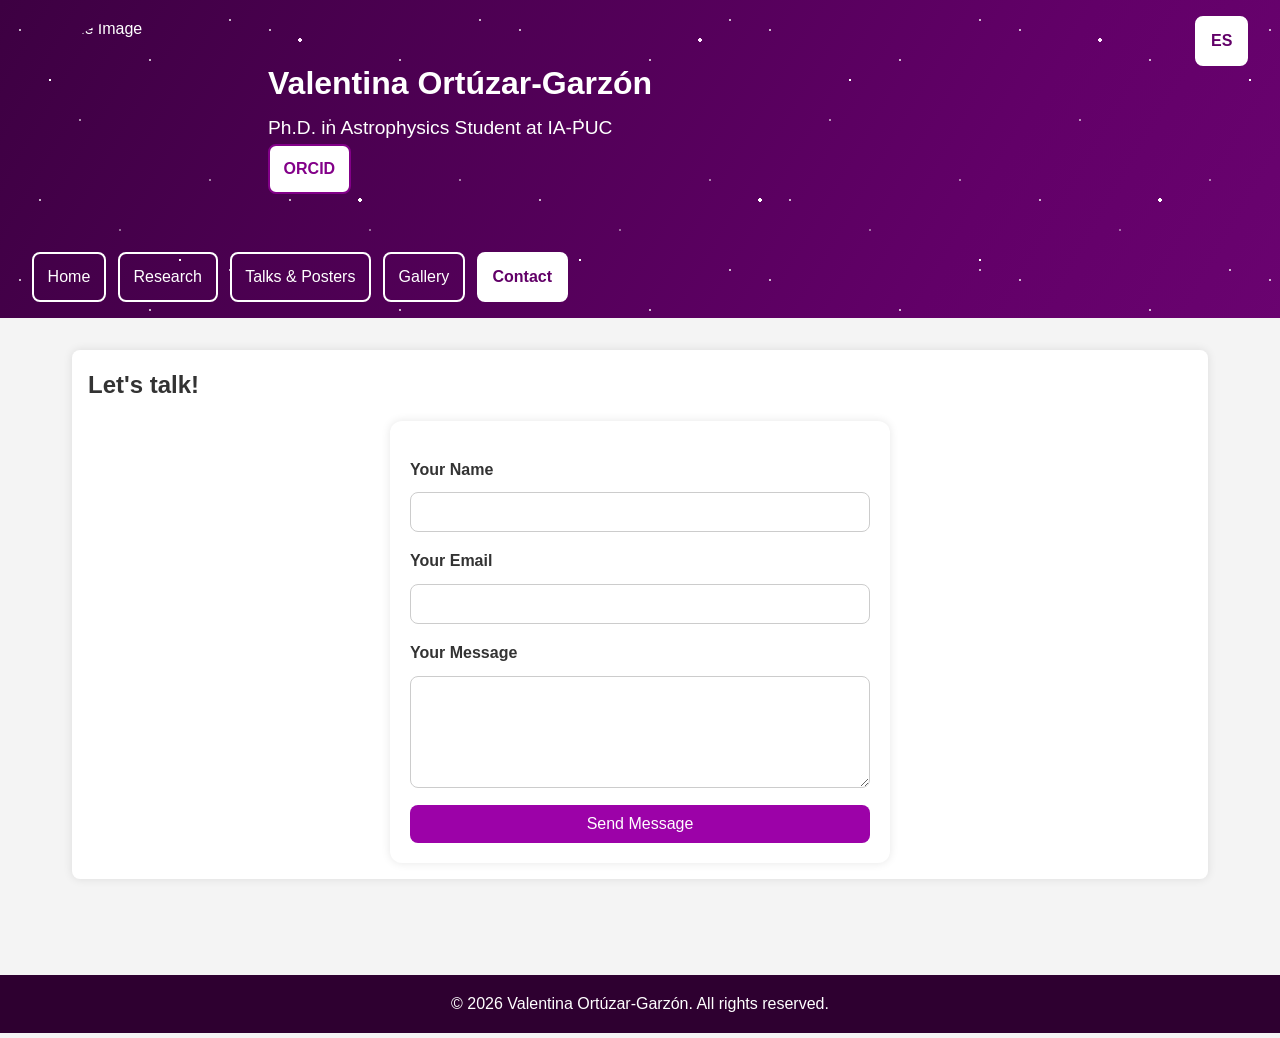
==== contact.html @ 6e6bed7b "update style" ====
<!DOCTYPE html>
<html lang="en">
<head>
    <meta charset="UTF-8">
    <meta name="viewport" content="width=device-width, initial-scale=1.0">
    <title>Contact - Valentina Ortúzar-Garzón</title>
    <link rel="stylesheet" href="styles.css">
    <link rel="alternate" hreflang="en" href="contact.html">
    <link rel="alternate" hreflang="es" href="contact_es.html">
</head>
<body>
    <header>
        <div class="header-content">
            <img src="images/profile.jpg" alt="Profile Image" class="profile-img">
            <div>
                <h1>Valentina Ortúzar-Garzón</h1>
                <p>Ph.D. in Astrophysics Student at IA-PUC</p>
                <nav>
                    <a href="https://orcid.org/0009-0004-9440-6171" 
                    target="_blank" 
                    rel="noopener noreferrer"
                    class="button-link orcid"
                    <img src="images/ORCID_iD.png" 
                        alt="ORCID logo">
                    ORCID
                    </a>                
                </nav>                
            </div>
        </div>
        <nav>
            <ul>
                <li><a href="index.html">Home</a></li>
                <li><a href="research.html">Research</a></li>
                <li><a href="talks_and_posters.html">Talks & Posters</a></li>
                <li><a href="gallery.html">Gallery</a></li>
                <li><a href="contact.html" class="active" aria-current="page">Contact</a></li>
                <li><a href="contact_es.html" class="lang-link">ES</a></li>
            </ul>
        </nav>
    </header>
    <main id="contact">
        <section>
            <h2>Let's talk!</h2>
            <form class="contact-form" action="https://formspree.io/f/movkngzr" method="POST">
                <label for="name">Your Name</label>
                <input type="text" name="name" id="name" required>

                <label for="email">Your Email</label>
                <input type="email" name="_replyto" id="email" required>

                <label for="message">Your Message</label>
                <textarea name="message" id="message" rows="5" required></textarea>

                <button type="submit">Send Message</button>
            </form>
        </section>
    </main>
    <footer>
        <p>&copy; 2026 Valentina Ortúzar-Garzón. All rights reserved.</p>
    </footer>
</body>
</html>
---- styles.css ----
/* Basic reset */
* {
    margin: 0;
    padding: 0;
    box-sizing: border-box;
}

/* Body and general styles */

body {
    font-family: Arial, sans-serif;
    line-height: 1.6;
    color: #333;
    background-color: #f4f4f4;
    scroll-behavior: smooth;
}

header {
    position: relative;
    overflow: hidden;
    isolation: isolate;
    background-color: #620068;
    background-image: linear-gradient(120deg, #3d0042, #620068, #7a0880, #620068, #3d0042);
    background-size: 300% 300%;
    animation: header-glow 30s ease-in-out infinite;
    color: #fff;
    padding: 1rem 2rem;
}

/* Starfield: two tiled layers of stars drifting at different speeds */
header::before,
header::after {
    content: "";
    position: absolute;
    inset: 0;
    z-index: -1;
    pointer-events: none;
    background-repeat: repeat;
}

/* Small, faint, faster stars */
header::before {
    background-image:
        radial-gradient(2px 2px at 20px 30px, #fff 50%, transparent 51%),
        radial-gradient(2px 2px at 80px 120px, rgba(255,255,255,0.8) 50%, transparent 51%),
        radial-gradient(2px 2px at 150px 60px, #fff 50%, transparent 51%),
        radial-gradient(2px 2px at 210px 180px, rgba(255,255,255,0.7) 50%, transparent 51%),
        radial-gradient(2px 2px at 40px 200px, #fff 50%, transparent 51%),
        radial-gradient(2px 2px at 120px 230px, rgba(255,255,255,0.6) 50%, transparent 51%),
        radial-gradient(2px 2px at 230px 20px, #fff 50%, transparent 51%);
    background-size: 250px 250px;
    opacity: 0.7;
    animation: star-drift-small 40s linear infinite;
}

/* Larger, brighter, slower stars */
header::after {
    background-image:
        radial-gradient(3px 3px at 50px 80px, #fff 50%, transparent 51%),
        radial-gradient(4px 4px at 300px 40px, #ffe9ff 50%, transparent 51%),
        radial-gradient(3px 3px at 180px 260px, #fff 50%, transparent 51%),
        radial-gradient(4px 4px at 360px 200px, #fff 50%, transparent 51%),
        radial-gradient(3px 3px at 260px 340px, #e6f0ff 50%, transparent 51%);
    background-size: 400px 400px;
    animation: star-drift-large 90s linear infinite;
}

/* Each layer moves exactly one tile per loop so the restart is seamless */
@keyframes star-drift-small {
    from { background-position: 0 0; }
    to { background-position: -250px 0; }
}

@keyframes star-drift-large {
    from { background-position: 0 0; }
    to { background-position: -400px 0; }
}

@keyframes header-glow {
    0%, 100% { background-position: 0% 50%; }
    50% { background-position: 100% 50%; }
}

/* Respect visitors who prefer less motion */
@media (prefers-reduced-motion: reduce) {
    header,
    header::before,
    header::after {
        animation: none;
    }
}

.header-content {
    display: flex;
    align-items: center;
    gap: 1rem;
    margin-bottom: 1rem;
}

.header-content img {
    width: 220px;
    height: 220px;
    border-radius: 50%;
    object-fit: cover;
}

.header-content h1 {
    margin: 0;
    font-size: 2.0rem;
}

.header-content p {
    margin: 0.25rem 0 0;
    color: #ffffff;
    font-size: 1.2rem;
}

nav ul {
    list-style: none;
    display: flex;
    flex-wrap: wrap;
    gap: 0.75rem;
    padding: 0;
    margin: 0;
    justify-content: flex-start;
}

nav li {
    margin: 0;
}

nav a {
    color: #fff;
    text-decoration: none;
    display: inline-block;
    padding: 0.65rem 0.85rem;
    border-radius: 8px;
    transition: background-color 0.2s;
    min-height: 44px; /* Touch-friendly minimum */
    display: flex;
    align-items: center;
}



header > nav a {
    border: 2px solid #fff;
}

header > nav a:hover {
    background-color: rgba(255, 255, 255, 0.15);
}

header > nav a.active {
    background-color: #fff;
    color: #620068;
    font-weight: bold;
}

.button-link {
    text-decoration: none;
    display: inline-flex;
    align-items: center;
    gap: 0.5rem; /* space between icon and text */
    padding: 0.65rem 0.85rem;
    border-radius: 8px;
    background-color: #fff;
    color: #830089;
    font-weight: bold;
    border: 2px solid #830089;
}

.button-link img {
    width: 16px;
    height: 16px;
}


main {
    max-width: 1200px;
    margin: 0 auto;
    padding: 2rem;
}

section {
    margin-bottom: 2rem;
    padding: 1rem;
    background-color: #fff;
    border-radius: 8px;
    box-shadow: 0 0 10px rgba(0,0,0,0.1);
}

section h2 {
    margin-bottom: 1rem;
    color: #333;
}

section p {
    line-height: 1.8;
    text-align: justify;
    margin-bottom: 1rem;
}

.section-image {
    width: 100%;
    max-width: 500px;
    height: auto;
    border-radius: 8px;
    display: block;
    margin: 1rem auto 0;
}

/* Gallery */
.gallery {
    display: flex;
    flex-wrap: wrap;
    gap: 1rem;
}

.gallery img {
    width: 300px;
    height: 300px;
    object-fit: cover;
    border-radius: 4px;
}

.talk-list {
    list-style: none;
    padding: 0;
    margin: 0;
}

.talk-list li {
    display: flex;
    align-items: center;
    gap: 1rem;
    margin-bottom: 1rem;
}

.talk-list img {
    width: 80px;
    height: 80px;
    object-fit: cover;
    border-radius: 8px;
    flex-shrink: 0;
}

.talk-info a {
    font-weight: bold;
    color: #333;
    text-decoration: none;
}

.talk-info a:hover {
    text-decoration: underline;
}

.talk-info span {
    display: block;
    color: #555;
    margin-top: 0.25rem;
}

/* Footer */
footer {
    background-color: #2e0030;
    color: #fff;
    text-align: center;
    padding: 1rem;
    margin-top: 2rem;
}

/* Language switch button, pinned to the header's top-right corner */
nav a.lang-link {
    position: absolute;
    top: 1rem;
    right: 2rem;
    background-color: #fff;
    color: #620068;
    font-weight: bold;
    border: 2px solid #fff;
}

nav a.lang-link:hover {
    background-color: #f0f0f0;
}

/* Responsive design */
@media (max-width: 768px) {
    header {
        padding: 1rem;
    }

    nav a.lang-link {
        right: 1rem;
    }

    .header-content {
        flex-direction: column;
        text-align: center;
        gap: 0.5rem;
    }

    .header-content img {
        width: 120px;
        height: 120px;
    }

    .header-content h1 {
        font-size: 1.8rem;
    }

    .header-content p {
        font-size: 1.2rem;
    }

    nav ul {
        justify-content: center;
        gap: 0.25rem;
    }

    nav a {
        padding: 0.5rem 0.75rem;
        font-size: 0.9rem;
    }

    main {
        padding: 1rem;
    }

    section {
        padding: 1rem;
    }

    .gallery img {
        width: 100%;
        max-width: 280px;
        height: 280px;
    }
}

@media (max-width: 480px) {
    .header-content img {
        width: 100px;
        height: 100px;
    }

    .header-content h1 {
        font-size: 1.5rem;
    }

    .header-content p {
        font-size: 1rem;
    }

    nav a {
        padding: 0.4rem 0.6rem;
        font-size: 0.8rem;
        min-height: 40px;
    }

    main {
        padding: 0.5rem;
    }

    section {
        padding: 0.75rem;
        margin-bottom: 1rem;
    }

    section p {
        font-size: 1rem;
        line-height: 1.6;
    }

    .section-image {
        max-width: 100%;
        margin: 1rem 0;
    }
}

#contact .contact-form {
    background: #ffffff;
    padding: 20px;
    border-radius: 12px;
    box-shadow: 0 0 10px rgba(0,0,0,0.1);
    width: 100%;
    max-width: 500px;
    margin: 0 auto;
}

#contact .contact-form label {
    display: block;
    margin-top: 1rem;
    font-weight: bold;
    color: #333;
}

#contact .contact-form input,
#contact .contact-form textarea,
#contact .contact-form button {
    width: 100%;
    padding: 10px;
    margin-top: 10px;
    border-radius: 8px;
    border: 1px solid #ccc;
    font-size: 16px;
}

#contact .contact-form button {
    background-color: #9C02A8;
    color: white;
    border: none;
    cursor: pointer;
}

#contact .contact-form button:hover {
    background-color: #7b0285;
}
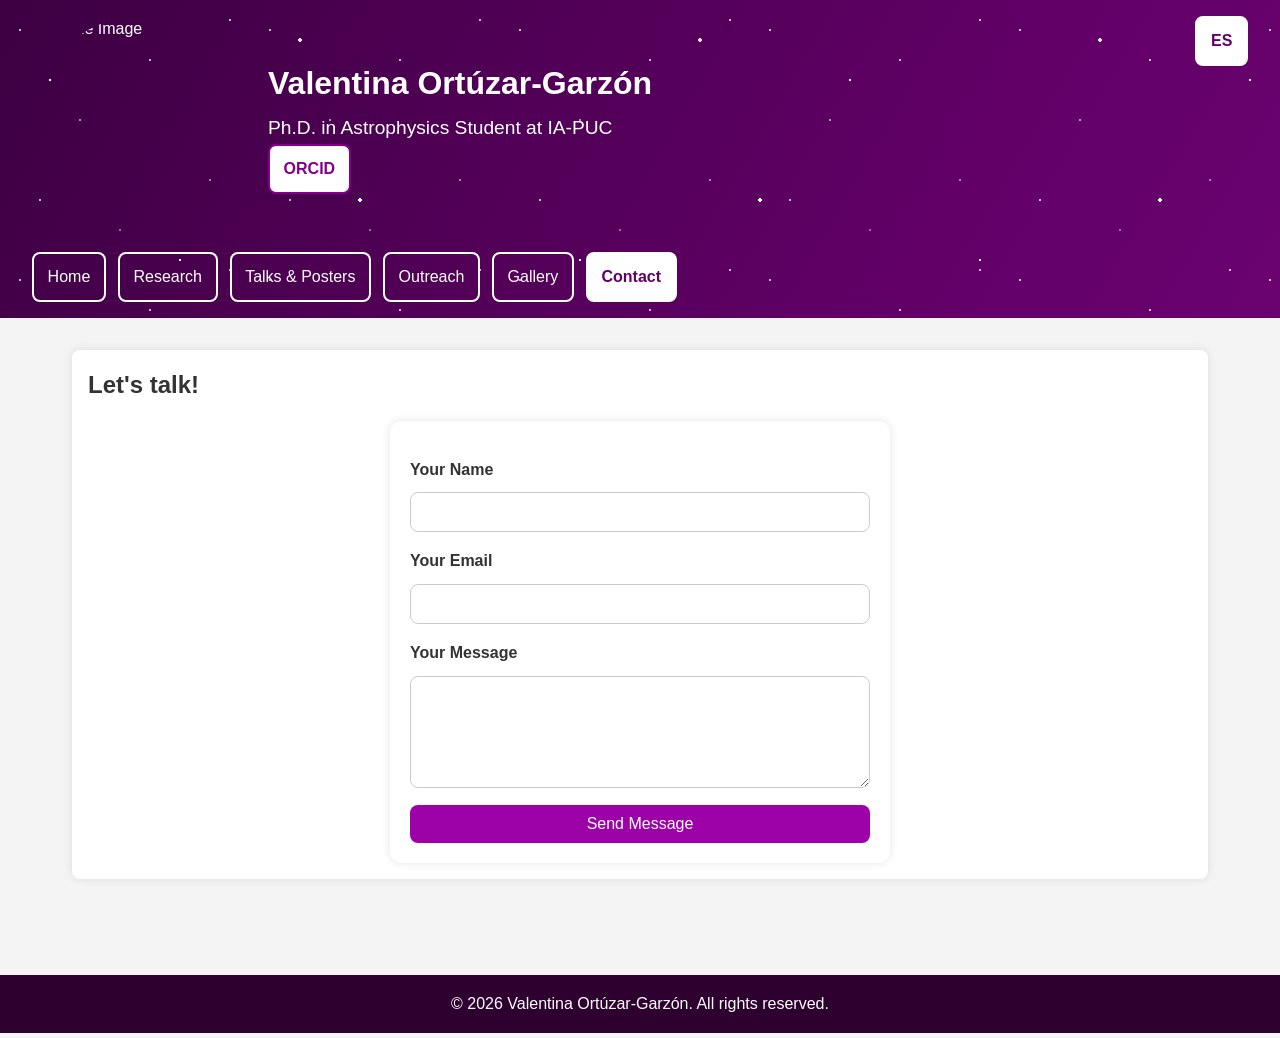
==== commit 1634fa27: "updates" ====
--- a/contact.html
+++ b/contact.html
@@ -4,7 +4,7 @@
     <meta charset="UTF-8">
     <meta name="viewport" content="width=device-width, initial-scale=1.0">
     <title>Contact - Valentina Ortúzar-Garzón</title>
-    <link rel="stylesheet" href="styles.css">
+    <link rel="stylesheet" href="styles.css?v=3">
     <link rel="alternate" hreflang="en" href="contact.html">
     <link rel="alternate" hreflang="es" href="contact_es.html">
 </head>
@@ -32,6 +32,7 @@
                 <li><a href="index.html">Home</a></li>
                 <li><a href="research.html">Research</a></li>
                 <li><a href="talks_and_posters.html">Talks & Posters</a></li>
+                <li><a href="outreach.html">Outreach</a></li>
                 <li><a href="gallery.html">Gallery</a></li>
                 <li><a href="contact.html" class="active" aria-current="page">Contact</a></li>
                 <li><a href="contact_es.html" class="lang-link">ES</a></li>
--- a/styles.css
+++ b/styles.css
@@ -27,7 +27,7 @@
     padding: 1rem 2rem;
 }
 
-/* Starfield: two tiled layers of stars drifting at different speeds */
+/* Starfield: two tiled layers of stars */
 header::before,
 header::after {
     content: "";
@@ -38,7 +38,7 @@
     background-repeat: repeat;
 }
 
-/* Small, faint, faster stars */
+/* Small, faint stars */
 header::before {
     background-image:
         radial-gradient(2px 2px at 20px 30px, #fff 50%, transparent 51%),
@@ -50,10 +50,9 @@
         radial-gradient(2px 2px at 230px 20px, #fff 50%, transparent 51%);
     background-size: 250px 250px;
     opacity: 0.7;
-    animation: star-drift-small 40s linear infinite;
-}
-
-/* Larger, brighter, slower stars */
+}
+
+/* Larger, brighter stars */
 header::after {
     background-image:
         radial-gradient(3px 3px at 50px 80px, #fff 50%, transparent 51%),
@@ -62,18 +61,6 @@
         radial-gradient(4px 4px at 360px 200px, #fff 50%, transparent 51%),
         radial-gradient(3px 3px at 260px 340px, #e6f0ff 50%, transparent 51%);
     background-size: 400px 400px;
-    animation: star-drift-large 90s linear infinite;
-}
-
-/* Each layer moves exactly one tile per loop so the restart is seamless */
-@keyframes star-drift-small {
-    from { background-position: 0 0; }
-    to { background-position: -250px 0; }
-}
-
-@keyframes star-drift-large {
-    from { background-position: 0 0; }
-    to { background-position: -400px 0; }
 }
 
 @keyframes header-glow {
@@ -83,9 +70,7 @@
 
 /* Respect visitors who prefer less motion */
 @media (prefers-reduced-motion: reduce) {
-    header,
-    header::before,
-    header::after {
+    header {
         animation: none;
     }
 }
@@ -243,6 +228,30 @@
     object-fit: cover;
     border-radius: 8px;
     flex-shrink: 0;
+}
+
+.outreach-body {
+    display: flex;
+    align-items: center;
+    gap: 1.5rem;
+}
+
+.outreach-body p {
+    margin-bottom: 0;
+}
+
+.outreach-body img {
+    width: 300px;
+    height: 300px;
+    max-width: 100%;
+    object-fit: cover;
+    border-radius: 4px;
+    flex-shrink: 0;
+}
+
+.outreach-body a {
+    font-weight: bold;
+    color: #333;
 }
 
 .talk-info a {
@@ -287,6 +296,11 @@
 
 /* Responsive design */
 @media (max-width: 768px) {
+    .outreach-body {
+        flex-direction: column;
+        align-items: center;
+    }
+
     header {
         padding: 1rem;
     }
